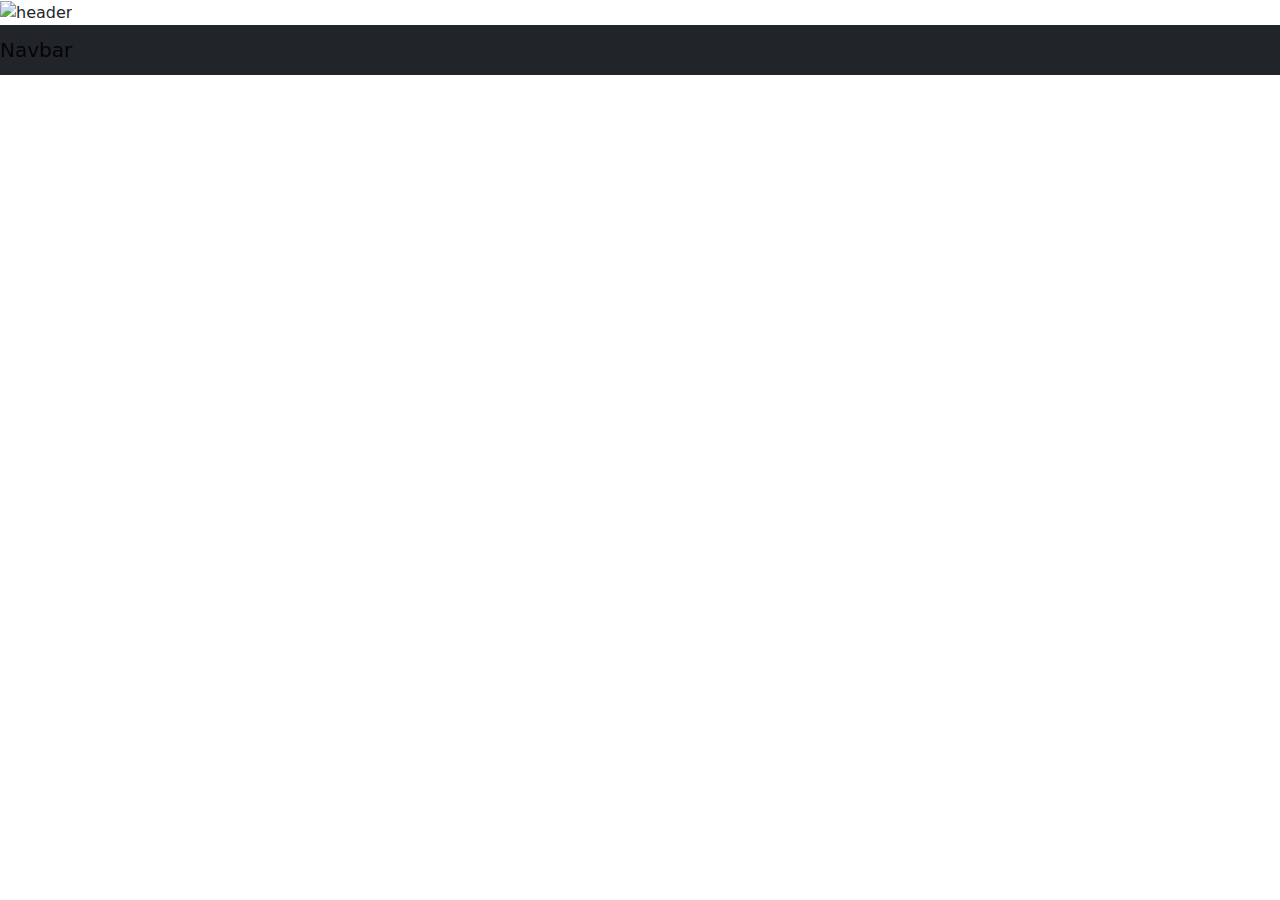
==== index.html @ 5b6bee55 "Cui'zine" ====
<!DOCTYPE html>
<html lang="en">
<head>
    <meta charset="UTF-8">
    <meta http-equiv="X-UA-Compatible" content="IE=edge">
    <meta name="viewport" content="width=device-width, initial-scale=1.0">
    <title>Cui'zine</title>

    <link rel="stylesheet" href="./css/bootstrap.min.css">
    <link rel="stylesheet" href="css/homepage.css">
    <img src="img/header.jpg" alt="header">
    
</head>

<body>
<nav class="navbar navbar-light bg-dark">
  <span class="navbar-brand mb-0 h1">Navbar</span>
</nav>
    
</body>
</html>
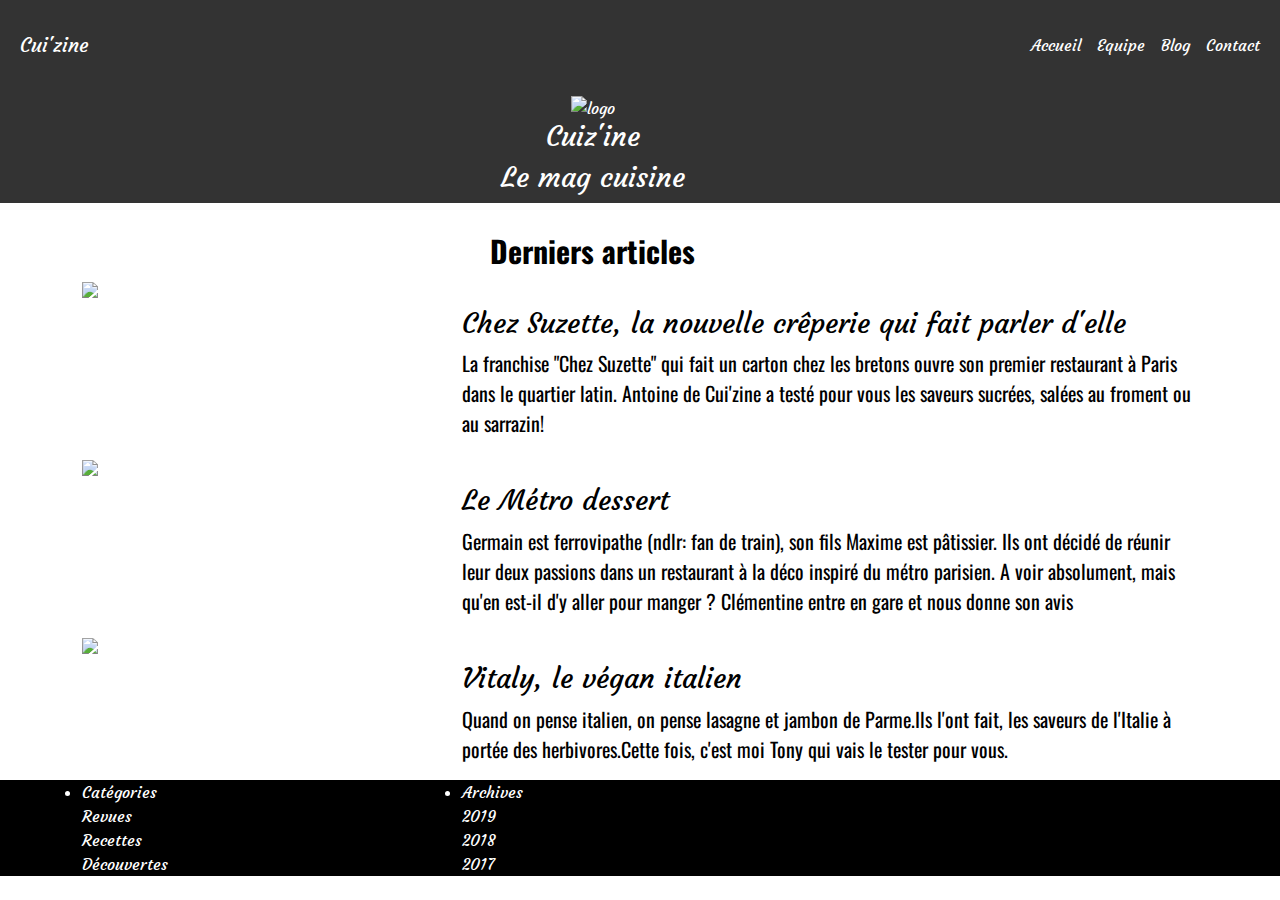
==== commit 4ae231f5: "modifications cui'zine" ====
--- a/index.html
+++ b/index.html
@@ -1,21 +1,168 @@
 <!DOCTYPE html>
 <html lang="en">
+
 <head>
     <meta charset="UTF-8">
-    <meta http-equiv="X-UA-Compatible" content="IE=edge">
     <meta name="viewport" content="width=device-width, initial-scale=1.0">
     <title>Cui'zine</title>
 
     <link rel="stylesheet" href="./css/bootstrap.min.css">
     <link rel="stylesheet" href="css/homepage.css">
-    <img src="img/header.jpg" alt="header">
-    
+    <script src="https://code.jquery.com/jquery-3.5.1.slim.min.js"
+        integrity="sha384-DfXdz2htPH0lsSSs5nCTpuj/zy4C+OGpamoFVy38MVBnE+IbbVYUew+OrCXaRkfj"
+        crossorigin="anonymous"></script>
+    <script src="https://cdn.jsdelivr.net/npm/bootstrap@4.5.3/dist/js/bootstrap.bundle.min.js"
+        integrity="sha384-ho+j7jyWK8fNQe+A12Hb8AhRq26LrZ/JpcUGGOn+Y7RsweNrtN/tE3MoK7ZeZDyx"
+        crossorigin="anonymous"></script>
+    <link rel="preconnect" href="https://fonts.gstatic.com">
+    <link href="https://fonts.googleapis.com/css2?family=Courgette&display=swap" rel="stylesheet">
+    <link rel="preconnect" href="https://fonts.gstatic.com">
+    <link href="https://fonts.googleapis.com/css2?family=Oswald:wght@200&display=swap" rel="stylesheet">
+
 </head>
 
 <body>
-<nav class="navbar navbar-light bg-dark">
-  <span class="navbar-brand mb-0 h1">Navbar</span>
-</nav>
-    
+    <nav class="navbar navbar-expand-lg ">
+        <!-- Container wrapper -->
+        <span class="navbar-brand mb-20 h1">Cui'zine</span>
+
+        <div class="container-fluid">
+            <!-- Toggle button -->
+            <button class="navbar-toggler" type="button" data-mdb-toggle="collapse"
+                data-mdb-target="#navbarRightAlignExample" aria-controls="navbarRightAlignExample" aria-expanded="false"
+                aria-label="Toggle navigation">
+                <i class="fas fa-bars"></i>
+            </button>
+
+            <!-- Collapsible wrapper -->
+            <div class="collapse navbar-collapse" id="navbarRightAlignExample">
+                <!-- Left links -->
+                <ul class="navbar-nav ms-auto mb-2 mb-lg-0">
+                    <li class="nav-item">
+                        <a class="nav-link" href="#"> Accueil </a>
+                    </li>
+                    <li class="nav-item">
+                        <a class="nav-link" href="#"> Equipe</a>
+                    </li>
+                    <li class="nav-item">
+                        <a class="nav-link" href="#"> Blog</a>
+                    <li class="nav-item">
+                        <a class="nav-link" href="#"> Contact</a>
+                    </li>
+                </ul>
+            </div>
+        </div>
+    </nav>
+    <header>
+        <div class="container">
+            <div class="row">
+                <div class="col-3 offset-4 text-center">
+                    <img src="img/logo_square_white.png" alt="logo" id="logo">
+                </div>
+            </div>
+            <div class="row">
+                <div class="col-3 offset-4 text-center mb-0">
+                    <h2 class="text-header">Cuiz'ine</h2>
+                    <h3 class="text-header">Le mag cuisine</h3>
+                </div>
+            </div>
+
+        </div>
+
+
+
+    </header>
+    <section>
+        <div class="container">
+            <div class="row">
+                <div class="col-3 offset-4 mb-0">
+                    <h3 class="text-header2 text-center"> Derniers articles </h3>
+
+                </div>
+            </div>
+        </div>
+
+        <div class="container">
+            <div class="row justify-content-start">
+                <div class="col-4 mb-0">
+                    <div class="col">
+                        <img src="img/articles/suzette/suzette-small.jpg" alt="suzette" id="dessert">
+                    </div>
+                </div>
+                <div class="col-8 mb-0">
+                    <div class="col">
+                        <h3 class="text-header3">Chez Suzette, la nouvelle crêperie qui fait parler d'elle</h3>
+                        <p class="text-p">La franchise "Chez Suzette" qui fait un carton chez les bretons ouvre son
+                            premier restaurant à Paris dans le quartier latin. Antoine de Cui'zine a testé pour vous
+                            les saveurs sucrées, salées au froment ou au sarrazin!</p>
+                    </div>
+                </div>
+            </div>
+        </div>
+        <div class="container">
+            <div class="row justify-content-start">
+                <div class="col-4 mb-0">
+                    <div class="col">
+                        <img src="img/articles/metro/metro-small.jpg" alt="metro" id="dessert">
+                    </div>
+                </div>
+                <div class="col-8 mb-0">
+                    <div class="col">
+                        <h3 class="text-header3">Le Métro dessert</h3>
+                        <p class="text-p">Germain est ferrovipathe (ndlr: fan de train), son fils Maxime est pâtissier.
+                            Ils ont décidé de réunir leur deux passions dans un restaurant à la déco inspiré du métro
+                            parisien. A voir absolument, mais qu'en est-il d'y aller pour manger ? Clémentine entre en
+                            gare et nous donne son avis</p>
+                    </div>
+                </div>
+            </div>
+        </div>
+        <div class="container">
+            <div class="row justify-content-start">
+                <div class="col-4 mb-0">
+                    <div class="col">
+                        <img src="img/articles/vitaly/vitaly-small.jpg" alt="vitaly" id="dessert">
+                    </div>
+                </div>
+                <div class="col-8 mb-0">
+                    <div class="col">
+                        <h3 class="text-header3">Vitaly, le végan italien</h3>
+                        <p class="text-p">Quand on pense italien, on pense lasagne et jambon de Parme.Ils l'ont
+                            fait, les saveurs de l'Italie à portée des herbivores.Cette fois, c'est moi Tony qui
+                            vais le tester pour vous.</p>
+                    </div>
+                </div>
+            </div>
+        </div>
+    </section>
+
+    <footer>
+        <div class="container">
+            <div class="row">
+                <div class="col-4">
+                    <ul class="list-group">
+                        <li class="list-title">Catégories</li>
+                        <li class="list-group">Revues</li>
+                        <li class="list-group">Recettes</li>
+                        <li class="list-group">Découvertes</li>
+                    </ul>
+                </div>
+                <div class="col-4">
+                    <ul class="list-group">
+                        <li class="list-title">Archives</li>
+                        <li class="list-group">2019</li>
+                        <li class="list-group">2018</li>
+                        <li class="list-group">2017</li>
+                    </ul>
+                </div>
+                <div class="clo-4">
+                </div>
+
+            </div>
+        </div>
+
+    </footer>
+    <script></script>
 </body>
+
 </html>--- a/css/homepage.css
+++ b/css/homepage.css
@@ -0,0 +1,79 @@
+body{
+    background-image: url(../img/header.jpg);
+    color: white;
+    font-family:'Courgette', cursive;
+}
+.navbar-brand {
+    margin: 20px;
+}
+nav{
+    background: rgba(0,0,0, 0.8)
+}
+#logo {
+	width: 100px;
+	height: 100px;
+}
+
+a{
+    font-family:'Courgette', cursive;
+    color:white;
+    text-decoration: underline;
+}
+.navbar-nav .nav-link {
+    color: white;
+    font-family:'Courgette', cursive;
+    margin-bottom: 1
+    ;
+}
+header{
+background: rgba(0,0,0, 0.8)
+}
+
+section{
+    background-color: white;
+}
+.bg-light {
+    background-color: black;
+}
+
+.text-header {
+    font-family:'Courgette', cursive;
+    font-size: 28px;
+    color:white}
+
+.text-header2{
+    font-family: 'Oswald', sans-serif;
+    font-size: 30px;
+    font-weight: bold;
+    color: black;
+    margin-top: 30px;
+}
+.text-header3{
+    font-family:'Courgette', cursive;
+    font-size: 28px;
+    color:black;
+    margin-top: 30px;
+
+}
+.text-p{
+    font-family:'Oswald', sans-serif;
+    font-size: 20px;
+    color:black
+
+}
+#dessert{
+    width:100%;
+	height:100%;
+}
+
+footer{
+    background-color: black;
+}
+
+
+
+
+
+
+
+
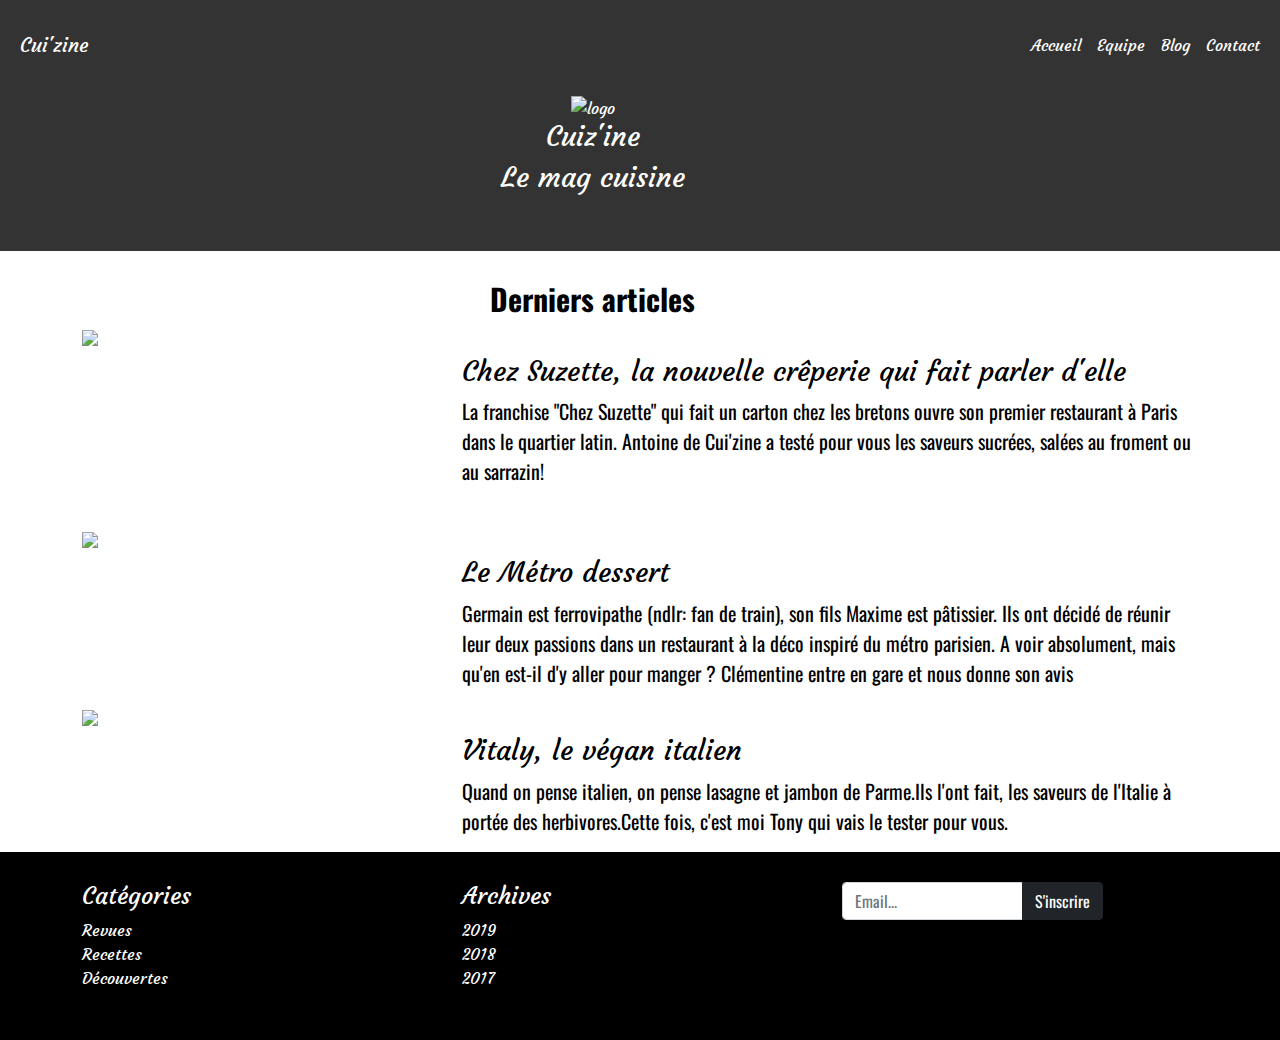
==== commit 5fc9b284: "modifications devoirs" ====
--- a/index.html
+++ b/index.html
@@ -61,7 +61,7 @@
                 </div>
             </div>
             <div class="row">
-                <div class="col-3 offset-4 text-center mb-0">
+                <div class="col-3 offset-4 text-center mb-5">
                     <h2 class="text-header">Cuiz'ine</h2>
                     <h3 class="text-header">Le mag cuisine</h3>
                 </div>
@@ -84,12 +84,12 @@
 
         <div class="container">
             <div class="row justify-content-start">
-                <div class="col-4 mb-0">
+                <div class="col-4 mb-4">
                     <div class="col">
                         <img src="img/articles/suzette/suzette-small.jpg" alt="suzette" id="dessert">
                     </div>
                 </div>
-                <div class="col-8 mb-0">
+                <div class="col-8 mb-4">
                     <div class="col">
                         <h3 class="text-header3">Chez Suzette, la nouvelle crêperie qui fait parler d'elle</h3>
                         <p class="text-p">La franchise "Chez Suzette" qui fait un carton chez les bretons ouvre son
@@ -101,7 +101,7 @@
         </div>
         <div class="container">
             <div class="row justify-content-start">
-                <div class="col-4 mb-0">
+                <div class="col-4 mb-4">
                     <div class="col">
                         <img src="img/articles/metro/metro-small.jpg" alt="metro" id="dessert">
                     </div>
@@ -119,7 +119,7 @@
         </div>
         <div class="container">
             <div class="row justify-content-start">
-                <div class="col-4 mb-0">
+                <div class="col-4 mb-5">
                     <div class="col">
                         <img src="img/articles/vitaly/vitaly-small.jpg" alt="vitaly" id="dessert">
                     </div>
@@ -141,7 +141,9 @@
             <div class="row">
                 <div class="col-4">
                     <ul class="list-group">
-                        <li class="list-title">Catégories</li>
+                        <li class="list-title">
+                            <h4>Catégories</h4>
+                        </li>
                         <li class="list-group">Revues</li>
                         <li class="list-group">Recettes</li>
                         <li class="list-group">Découvertes</li>
@@ -149,13 +151,21 @@
                 </div>
                 <div class="col-4">
                     <ul class="list-group">
-                        <li class="list-title">Archives</li>
+                        <li class="list-title">
+                            <h4>Archives</h4>
+                        </li>
                         <li class="list-group">2019</li>
                         <li class="list-group">2018</li>
                         <li class="list-group">2017</li>
                     </ul>
                 </div>
-                <div class="clo-4">
+                <div class="col-3">
+                    <div class="input-group">
+                        <input type="text" class="form-control" placeholder="Email..." aria-label="Input group example"
+                            aria-describedby="btnGroupAddon2">
+                        <button type="button" class="btn btn-dark">S'inscrire</button>
+                    </div>
+
                 </div>
 
             </div>
--- a/css/homepage.css
+++ b/css/homepage.css
@@ -39,7 +39,8 @@
 .text-header {
     font-family:'Courgette', cursive;
     font-size: 28px;
-    color:white}
+    color:white;
+}
 
 .text-header2{
     font-family: 'Oswald', sans-serif;
@@ -55,6 +56,11 @@
     margin-top: 30px;
 
 }
+#container-style{
+    margin-bottom: 20px;
+    margin-top: 20px;
+    margin-left: 20px;
+}
 .text-p{
     font-family:'Oswald', sans-serif;
     font-size: 20px;
@@ -68,12 +74,17 @@
 
 footer{
     background-color: black;
+    padding-top: 30px;
+    padding-bottom: 50px;
+}
+
+li{
+    list-style : none;
+}
+.input-group{
+    font-family:'Oswald', sans-serif;
 }
 
 
 
 
-
-
-
-
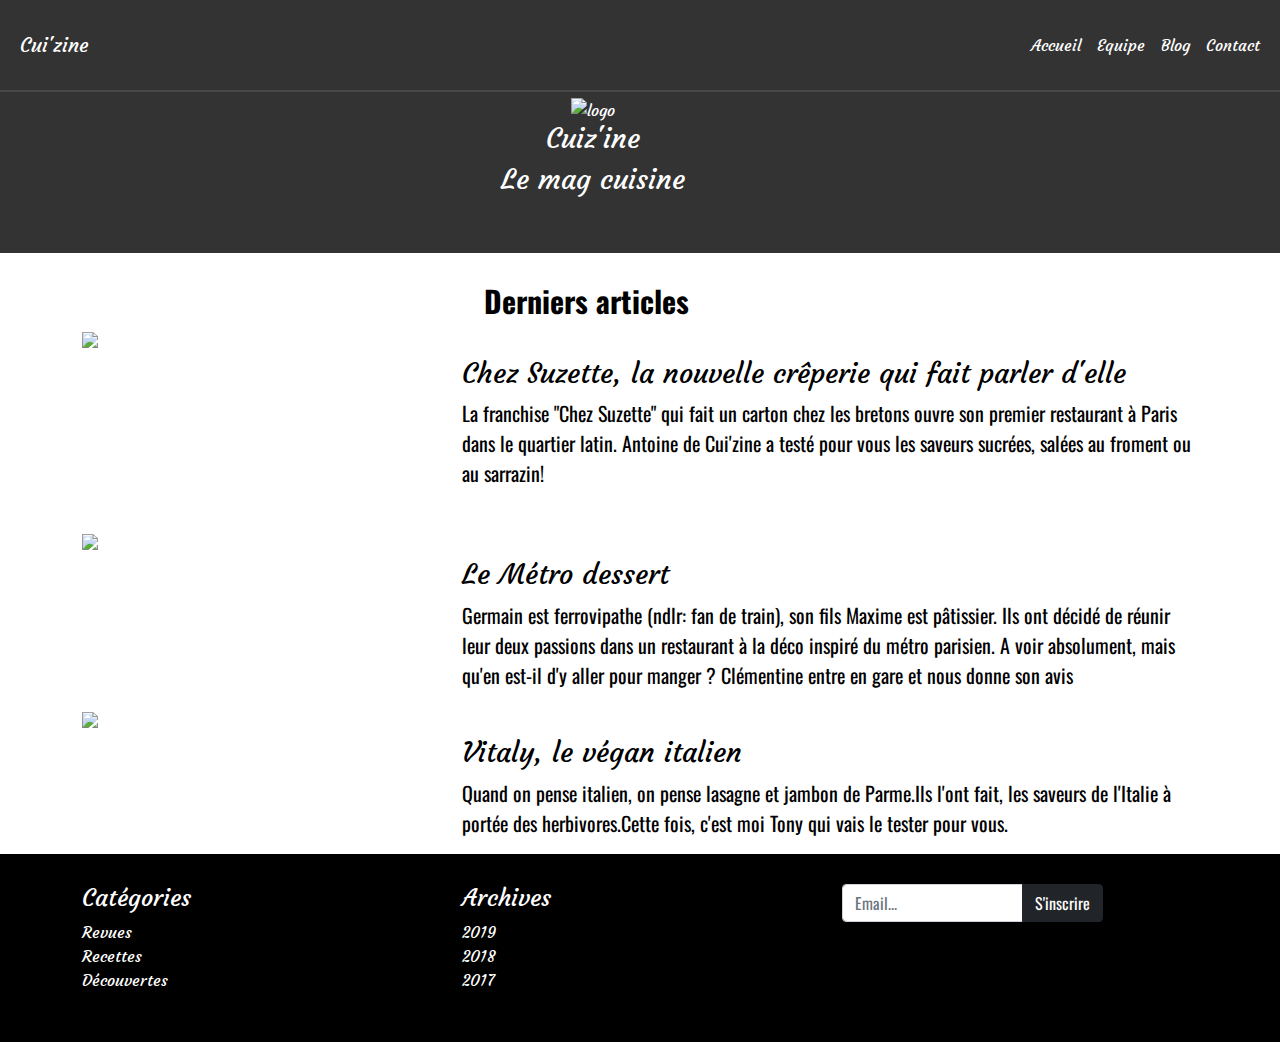
==== commit f788f84c: "modifexercices" ====
--- a/index.html
+++ b/index.html
@@ -1,13 +1,17 @@
 <!DOCTYPE html>
-<html lang="en">
+<html>
 
 <head>
     <meta charset="UTF-8">
     <meta name="viewport" content="width=device-width, initial-scale=1.0">
     <title>Cui'zine</title>
+    <!-- Library -->
+    <link rel="stylesheet" href="./css/bootstrap.min.css">
+    <!-- Local -->
+    <link rel="stylesheet" href="css/main.css">
+    <link rel="stylesheet" href="css/homepage.css">
 
-    <link rel="stylesheet" href="./css/bootstrap.min.css">
-    <link rel="stylesheet" href="css/homepage.css">
+
     <script src="https://code.jquery.com/jquery-3.5.1.slim.min.js"
         integrity="sha384-DfXdz2htPH0lsSSs5nCTpuj/zy4C+OGpamoFVy38MVBnE+IbbVYUew+OrCXaRkfj"
         crossorigin="anonymous"></script>
@@ -73,7 +77,7 @@
 
     </header>
     <section>
-        <div class="container">
+        <div class="container-fluid">
             <div class="row">
                 <div class="col-3 offset-4 mb-0">
                     <h3 class="text-header2 text-center"> Derniers articles </h3>
@@ -172,7 +176,7 @@
         </div>
 
     </footer>
-    <script></script>
+    <script src="./js/bootsrap.js"></script>
 </body>
 
 </html>--- a/css/main.css
+++ b/css/main.css
@@ -0,0 +1,87 @@
+body{
+    background-image: url(../img/header.jpg);
+    color: white;
+    font-family:'Courgette', cursive;
+}
+.navbar-brand {
+    margin: 20px;
+}
+nav{
+    background: rgba(0,0,0, 0.8);
+    border-bottom: 2px solid #494848;}
+
+#logo {
+	width: 100px;
+	height: 100px;
+}
+
+a{
+    font-family:'Courgette', cursive;
+    color:white;
+    text-decoration: underline;
+}
+.navbar-nav .nav-link {
+    color: white;
+    font-family:'Courgette', cursive;
+    margin-bottom: 1
+    ;
+}
+header{
+background: rgba(0,0,0, 0.8)
+}
+
+section{
+    background-color: white;
+}
+.bg-light {
+    background-color: black;
+}
+
+.text-header {
+    font-family:'Courgette', cursive;
+    font-size: 28px;
+    color:white;
+}
+
+.text-header2{
+    font-family: 'Oswald', sans-serif;
+    font-size: 30px;
+    font-weight: bold;
+    color: black;
+    margin-top: 30px;
+}
+.text-header3{
+    font-family:'Courgette', cursive;
+    font-size: 28px;
+    color:black;
+    margin-top: 30px;
+
+}
+#container-style{
+    margin-bottom: 20px;
+    margin-top: 20px;
+    margin-left: 20px;
+}
+.text-p{
+    font-family:'Oswald', sans-serif;
+    font-size: 20px;
+    color:black
+
+}
+#dessert{
+    width:100%;
+	height:100%;
+}
+
+footer{
+    background-color: black;
+    padding-top: 30px;
+    padding-bottom: 50px;
+}
+
+li{
+    list-style : none;
+}
+.input-group{
+    font-family:'Oswald', sans-serif;
+}
--- a/css/homepage.css
+++ b/css/homepage.css
@@ -7,8 +7,9 @@
     margin: 20px;
 }
 nav{
-    background: rgba(0,0,0, 0.8)
-}
+    background: rgba(0,0,0, 0.8);
+    border-bottom: 2px solid #494848;}
+
 #logo {
 	width: 100px;
 	height: 100px;
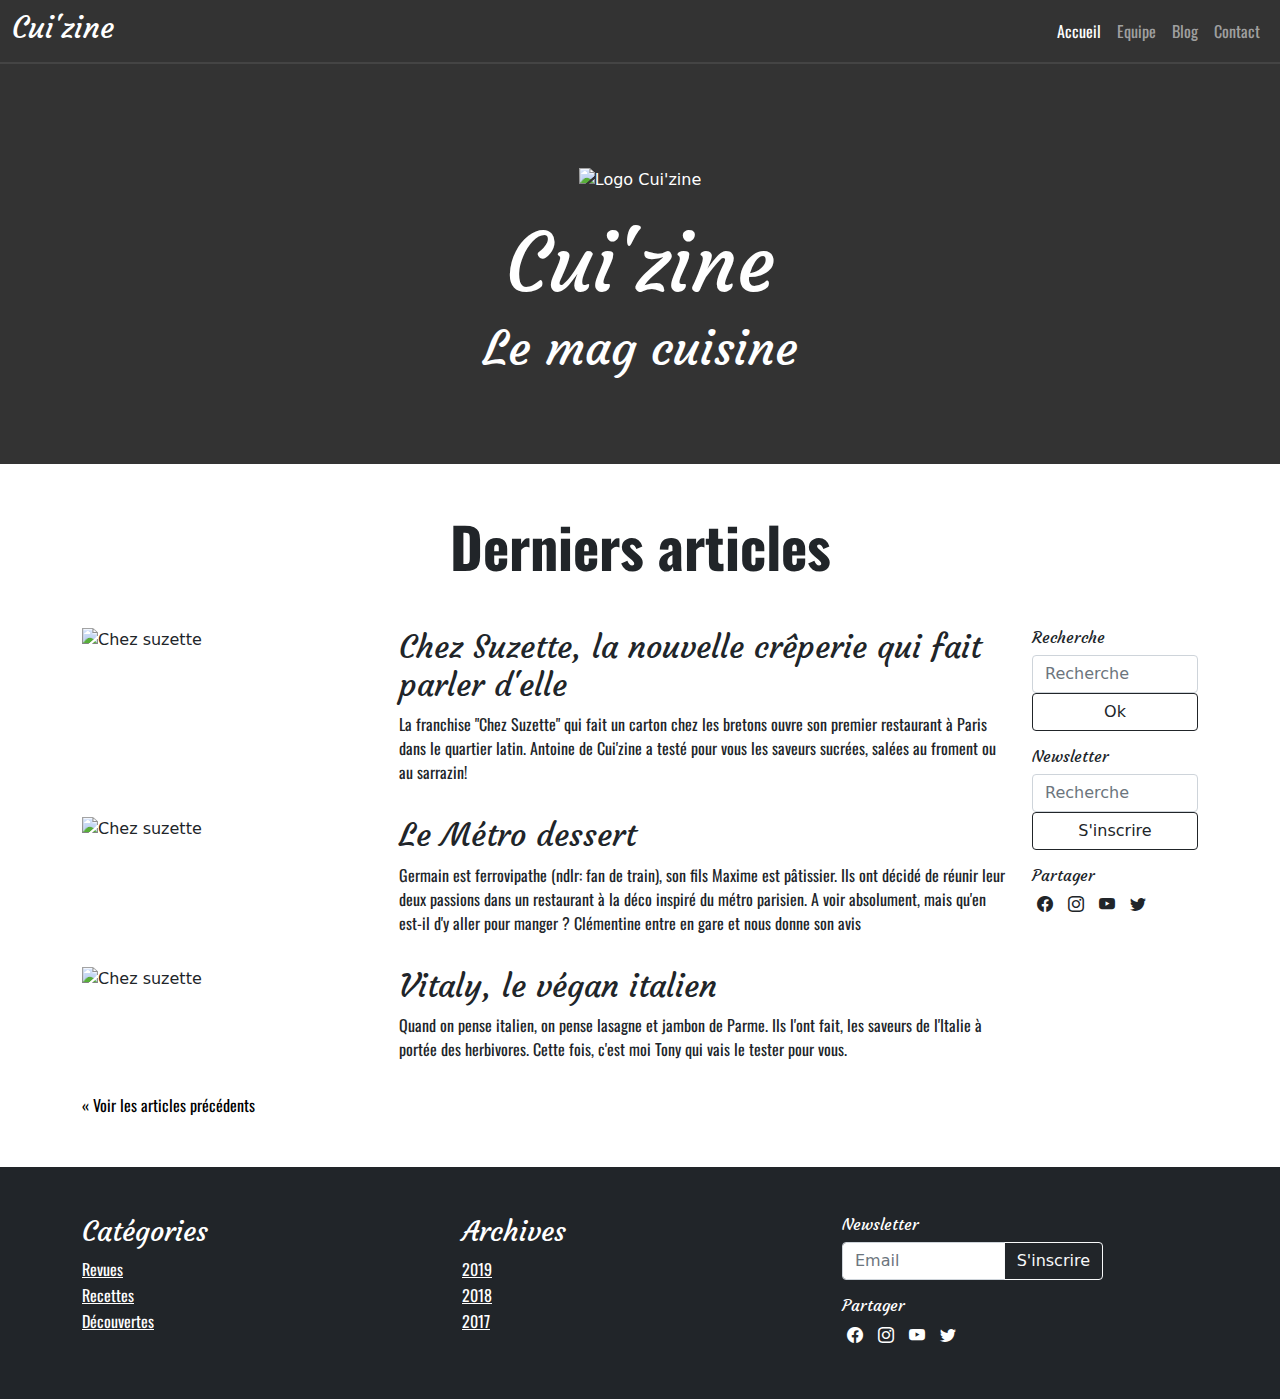
==== commit ad179eac: "exercice vendredi" ====
--- a/index.html
+++ b/index.html
@@ -26,39 +26,50 @@
 </head>
 
 <body>
-    <nav class="navbar navbar-expand-lg ">
-        <!-- Container wrapper -->
-        <span class="navbar-brand mb-20 h1">Cui'zine</span>
-
-        <div class="container-fluid">
-            <!-- Toggle button -->
-            <button class="navbar-toggler" type="button" data-mdb-toggle="collapse"
-                data-mdb-target="#navbarRightAlignExample" aria-controls="navbarRightAlignExample" aria-expanded="false"
-                aria-label="Toggle navigation">
-                <i class="fas fa-bars"></i>
-            </button>
-
-            <!-- Collapsible wrapper -->
-            <div class="collapse navbar-collapse" id="navbarRightAlignExample">
-                <!-- Left links -->
-                <ul class="navbar-nav ms-auto mb-2 mb-lg-0">
-                    <li class="nav-item">
-                        <a class="nav-link" href="#"> Accueil </a>
-                    </li>
-                    <li class="nav-item">
-                        <a class="nav-link" href="#"> Equipe</a>
-                    </li>
-                    <li class="nav-item">
-                        <a class="nav-link" href="#"> Blog</a>
-                    <li class="nav-item">
-                        <a class="nav-link" href="#"> Contact</a>
-                    </li>
-                </ul>
-            </div>
-        </div>
-    </nav>
-    <header>
-        <div class="container">
+    <!-- <div class="background-cuizine">
+        <nav class="navbar navbar-expand-lg ">
+            <span class="navbar-brand mb-20 h1">Cui'zine</span>
+
+            <div class="container-fluid">
+                <button class="navbar-toggler" type="button" data-mdb-toggle="collapse"
+                    data-mdb-target="#navbarRightAlignExample" aria-controls="navbarRightAlignExample"
+                    aria-expanded="false" aria-label="Toggle navigation">
+                    <i class="fas fa-bars"></i>
+                </button>
+
+                <div class="collapse navbar-collapse" id="navbarRightAlignExample">
+                    
+                    <ul class="navbar-nav ms-auto mb-2 mb-lg-0">
+                        <li class="nav-item">
+                            <a class="nav-link" href="#"> Accueil </a>
+                        </li>
+                        <li class="nav-item">
+                            <a class="nav-link" href="#"> Equipe</a>
+                        </li>
+                        <li class="nav-item">
+                            <a class="nav-link" href="#"> Blog</a>
+                        <li class="nav-item">
+                            <a class="nav-link" href="#"> Contact</a>
+                        </li>
+                    </ul>
+                </div>
+            </div>
+        </nav>
+        <header class="container-fluid">
+
+            <div class="row header-cuizine-row align-items-center">
+
+                <div class="col-6 offset-3 text-white text-center">
+
+                    <img class="my-4" src="./img/logo_square_white.png" alt="Logo Cui'zine">
+                    <h1 class="display-1">Cui'zine</h1>
+                    <h2 class="display-5">Le mag cuisine</h2>
+
+                </div>
+
+            </div>
+    </div> -->
+    <!-- <div class="container">
             <div class="row">
                 <div class="col-3 offset-4 text-center">
                     <img src="img/logo_square_white.png" alt="logo" id="logo">
@@ -71,12 +82,238 @@
                 </div>
             </div>
 
-        </div>
-
-
-
-    </header>
-    <section>
+        </div> 
+    <header-->
+
+    <div class="background-cuizine">
+
+        <nav class="navbar navbar-expand-lg navbar-dark">
+
+            <div class="container-fluid">
+
+                <h2>
+                    <a class="navbar-brand" href="#">Cui'zine</a>
+                </h2>
+
+                <button class="navbar-toggler" type="button" data-bs-toggle="collapse" data-bs-target="#navbarNav"
+                    aria-controls="navbarNav" aria-expanded="false" aria-label="Toggle navigation">
+                    <span class="navbar-toggler-icon"></span>
+                </button>
+
+                <div class="collapse navbar-collapse justify-content-end" id="navbarNav">
+
+                    <ul class="navbar-nav">
+                        <li class="nav-item">
+                            <a class="nav-link active" aria-current="page" href="#">Accueil</a>
+                        </li>
+
+                        <li class="nav-item">
+                            <a class="nav-link" href="#">Equipe</a>
+                        </li>
+
+                        <li class="nav-item">
+                            <a class="nav-link" href="#">Blog</a>
+                        </li>
+
+                        <li class="nav-item">
+                            <a class="nav-link" href="#">Contact</a>
+                        </li>
+
+                    </ul>
+
+                </div>
+
+            </div>
+
+        </nav>
+
+        <header class="container-fluid">
+
+            <div class="row header-cuizine-row align-items-center">
+
+                <div class="col-6 offset-3 text-white text-center">
+
+                    <img class="my-4" src="./img/logo_square_white.png" alt="Logo Cui'zine">
+                    <h1 class="display-1">Cui'zine</h1>
+                    <h2 class="display-5">Le mag cuisine</h2>
+
+                </div>
+
+            </div>
+
+        </header>
+
+
+    </div>
+    <main class="container-lg section-articles my-5">
+
+        <h2 class="text-center display-4 mb-5">Derniers articles</h2>
+
+        <div class="row">
+
+            <div class="col-12 col-lg-10">
+
+                <article class="row mb-3">
+
+                    <div class="col-12 col-md-4 mb-3">
+
+                        <img class="img-fluid" src="./img/articles/suzette/suzette-small.jpg" alt="Chez suzette">
+
+                    </div>
+
+                    <div class="col-12 col-md-8">
+
+                        <h2 class="">Chez Suzette, la nouvelle crêperie qui fait parler d'elle</h2>
+                        <p>La franchise "Chez Suzette" qui fait un carton chez les bretons ouvre son premier restaurant
+                            à Paris
+                            dans le quartier latin. Antoine de Cui'zine a testé pour vous les saveurs sucrées, salées au
+                            froment
+                            ou au sarrazin!</p>
+
+                    </div>
+
+                </article>
+
+                <article class="row mb-3">
+
+                    <div class="col-12 col-md-4 mb-3">
+
+                        <img class="img-fluid" src="./img/articles/metro/metro-small.jpg" alt="Chez suzette">
+
+                    </div>
+
+                    <div class="col-12 col-md-8">
+
+                        <h2 class="">Le Métro dessert</h2>
+                        <p>Germain est ferrovipathe (ndlr: fan de train), son fils Maxime est pâtissier. Ils ont décidé
+                            de
+                            réunir leur deux passions dans un restaurant à la déco inspiré du métro parisien. A voir
+                            absolument,
+                            mais qu'en est-il d'y aller pour manger ? Clémentine entre en gare et nous donne son avis
+                        </p>
+
+                    </div>
+
+                </article>
+
+                <article class="row mb-3">
+
+                    <div class="col-12 col-md-4 mb-3">
+
+                        <img class="img-fluid" src="./img/articles/vitaly/vitaly-small.jpg" alt="Chez suzette">
+
+                    </div>
+
+                    <div class="col-12 col-md-8">
+
+                        <h2 class="">Vitaly, le végan italien</h2>
+                        <p>Quand on pense italien, on pense lasagne et jambon de Parme. Ils l'ont fait, les saveurs de
+                            l'Italie
+                            à portée des herbivores. Cette fois, c'est moi Tony qui vais le tester pour vous.</p>
+
+                    </div>
+
+                </article>
+
+                <div class="row">
+
+                    <div class="col-6">
+
+                        <a href="#">&laquo; Voir les articles précédents</a>
+
+                    </div>
+
+                </div>
+
+            </div>
+
+            <aside class="col-lg-2 d-none d-lg-block">
+
+                <div>
+
+                    <h6>Recherche</h6>
+                    <div class="mb-3">
+                        <input type="text" class="form-control" id="exampleFormControlInput1" placeholder="Recherche">
+                        <button type="button" class="btn btn-outline-dark">Ok</button>
+                    </div>
+
+                </div>
+
+                <div>
+
+                    <h6>Newsletter</h6>
+                    <div class="mb-3">
+                        <input type="email" class="form-control" id="exampleFormControlInput1" placeholder="Recherche">
+                        <button type="button" class="btn btn-outline-dark">S'inscrire</button>
+                    </div>
+
+                </div>
+
+                <h6>Partager</h6>
+                <i class="bi bi-facebook"></i>
+                <i class="bi bi-instagram"></i>
+                <i class="bi bi-youtube"></i>
+                <i class="bi bi-twitter"></i>
+
+            </aside>
+
+        </div>
+
+    </main>
+
+    <footer class="bg-dark text-white py-5">
+
+        <div class="container">
+
+            <div class="row">
+
+                <div class="col-12 col-lg-4">
+
+                    <h3>Catégories</h3>
+                    <ul>
+                        <li><a href="#">Revues</a></li>
+                        <li><a href="#">Recettes</a></li>
+                        <li><a href="#">Découvertes</a></li>
+                    </ul>
+
+                </div>
+
+                <div class="col-12 col-lg-4">
+
+                    <h3>Archives</h3>
+                    <ul>
+                        <li><a href="#">2019</a></li>
+                        <li><a href="#">2018</a></li>
+                        <li><a href="#">2017</a></li>
+                    </ul>
+
+                </div>
+
+                <div class="col-6 col-lg-3">
+
+                    <h6>Newsletter</h6>
+
+                    <div class="input-group mb-3">
+                        <input type="text" class="form-control" placeholder="Email" aria-label="Recipient's username"
+                            aria-describedby="button-addon2">
+                        <button class="btn btn-outline-light" type="button" id="button-addon2">S'inscrire</button>
+                    </div>
+
+                    <h6>Partager</h6>
+                    <i class="bi bi-facebook"></i>
+                    <i class="bi bi-instagram"></i>
+                    <i class="bi bi-youtube"></i>
+                    <i class="bi bi-twitter"></i>
+
+                </div>
+
+            </div>
+
+        </div>
+
+    </footer>
+
+    <!-- <section>
         <div class="container-fluid">
             <div class="row">
                 <div class="col-3 offset-4 mb-0">
@@ -139,7 +376,6 @@
             </div>
         </div>
     </section>
-
     <footer>
         <div class="container">
             <div class="row">
@@ -175,7 +411,7 @@
             </div>
         </div>
 
-    </footer>
+    </footer> -->
     <script src="./js/bootsrap.js"></script>
 </body>
 
--- a/css/main.css
+++ b/css/main.css
@@ -1,87 +1,16 @@
-body{
-    background-image: url(../img/header.jpg);
-    color: white;
-    font-family:'Courgette', cursive;
-}
-.navbar-brand {
-    margin: 20px;
-}
-nav{
-    background: rgba(0,0,0, 0.8);
-    border-bottom: 2px solid #494848;}
+@import url('https://fonts.googleapis.com/css2?family=Courgette&family=Oswald:wght@200&display=swap');
+@import url("https://cdn.jsdelivr.net/npm/bootstrap-icons@1.4.0/font/bootstrap-icons.css");
 
-#logo {
-	width: 100px;
-	height: 100px;
+h1, 
+h2, 
+h3, 
+h4, 
+h5, 
+h6,
+.navbar h2 a {
+    font-family: 'Courgette', cursive;
 }
 
-a{
-    font-family:'Courgette', cursive;
-    color:white;
-    text-decoration: underline;
+p, a {
+    font-family: 'Oswald', sans-serif;
 }
-.navbar-nav .nav-link {
-    color: white;
-    font-family:'Courgette', cursive;
-    margin-bottom: 1
-    ;
-}
-header{
-background: rgba(0,0,0, 0.8)
-}
-
-section{
-    background-color: white;
-}
-.bg-light {
-    background-color: black;
-}
-
-.text-header {
-    font-family:'Courgette', cursive;
-    font-size: 28px;
-    color:white;
-}
-
-.text-header2{
-    font-family: 'Oswald', sans-serif;
-    font-size: 30px;
-    font-weight: bold;
-    color: black;
-    margin-top: 30px;
-}
-.text-header3{
-    font-family:'Courgette', cursive;
-    font-size: 28px;
-    color:black;
-    margin-top: 30px;
-
-}
-#container-style{
-    margin-bottom: 20px;
-    margin-top: 20px;
-    margin-left: 20px;
-}
-.text-p{
-    font-family:'Oswald', sans-serif;
-    font-size: 20px;
-    color:black
-
-}
-#dessert{
-    width:100%;
-	height:100%;
-}
-
-footer{
-    background-color: black;
-    padding-top: 30px;
-    padding-bottom: 50px;
-}
-
-li{
-    list-style : none;
-}
-.input-group{
-    font-family:'Oswald', sans-serif;
-}
--- a/css/homepage.css
+++ b/css/homepage.css
@@ -1,89 +1,58 @@
-body{
-    background-image: url(../img/header.jpg);
-    color: white;
-    font-family:'Courgette', cursive;
-}
-.navbar-brand {
-    margin: 20px;
-}
-nav{
-    background: rgba(0,0,0, 0.8);
-    border-bottom: 2px solid #494848;}
-
-#logo {
-	width: 100px;
-	height: 100px;
+.background-cuizine {
+    /* background: linear-gradient(0deg, rgb(0 0 0 / 80%), rgb(0 0 0 / 80%)), url(../img/header.jpg); */
+    background-image: url('../img/header.jpg');
+    background-position: center;
 }
 
-a{
-    font-family:'Courgette', cursive;
-    color:white;
-    text-decoration: underline;
-}
-.navbar-nav .nav-link {
-    color: white;
-    font-family:'Courgette', cursive;
-    margin-bottom: 1
-    ;
-}
-header{
-background: rgba(0,0,0, 0.8)
+nav, header {
+    background-color: rgb(0 0 0 / 80%);
 }
 
-section{
-    background-color: white;
-}
-.bg-light {
-    background-color: black;
+.navbar {
+    border-bottom: 2px solid rgb(73 72 72 / 80%);
 }
 
-.text-header {
-    font-family:'Courgette', cursive;
-    font-size: 28px;
-    color:white;
+.navbar h2 a {
+    font-size: 30px;
 }
 
-.text-header2{
-    font-family: 'Oswald', sans-serif;
-    font-size: 30px;
-    font-weight: bold;
-    color: black;
-    margin-top: 30px;
-}
-.text-header3{
-    font-family:'Courgette', cursive;
-    font-size: 28px;
-    color:black;
-    margin-top: 30px;
-
-}
-#container-style{
-    margin-bottom: 20px;
-    margin-top: 20px;
-    margin-left: 20px;
-}
-.text-p{
-    font-family:'Oswald', sans-serif;
-    font-size: 20px;
-    color:black
-
-}
-#dessert{
-    width:100%;
-	height:100%;
+.header-cuizine-row {
+    height: 400px;
 }
 
-footer{
-    background-color: black;
-    padding-top: 30px;
-    padding-bottom: 50px;
+.header-cuizine-row img {
+    width: 80px;
 }
 
-li{
-    list-style : none;
+.section-articles > h2 {
+    font-family: 'Oswald', sans-serif;
+    font-weight: bold;
 }
-.input-group{
-    font-family:'Oswald', sans-serif;
+
+.section-articles a {
+    color: #000;
+    text-decoration: none;
+}
+
+.section-articles img {
+    width: 100%;
+}
+
+aside button {
+    width: 100%;
+}
+
+footer a {
+    color: #fff;
+}
+
+footer ul {
+    list-style-type: none;
+    padding-left: 0;
+}
+
+aside i.bi, footer i.bi {
+    padding: 5px;
 }
 
 
